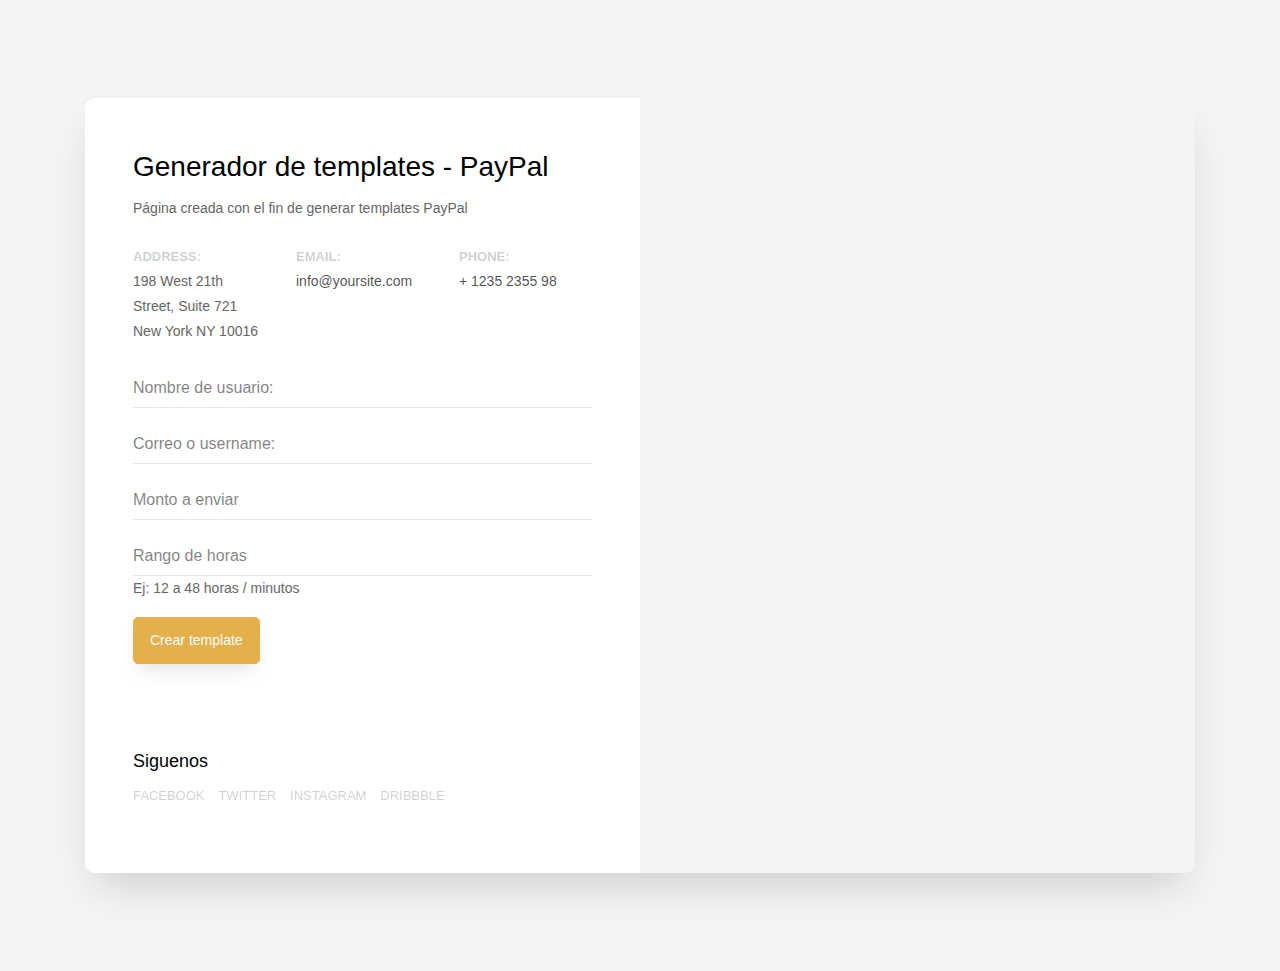
==== index.html @ c1872e79 "Se agrega proyecto completo" ====
<!doctype html>
<html lang="en">
  <head>
  	<title>Generador de templates - PayPal</title>
    <meta charset="utf-8">
    <meta name="viewport" content="width=device-width, initial-scale=1, shrink-to-fit=no">

	<link href='https://fonts.googleapis.com/css?family=Roboto:400,100,300,700' rel='stylesheet' type='text/css'>

	<link rel="stylesheet" href="https://stackpath.bootstrapcdn.com/font-awesome/4.7.0/css/font-awesome.min.css">
	
	<link rel="stylesheet" href="css/style.css">

	</head>
	<body>
	<section class="ftco-section">
		<div class="container">
			<div class="row justify-content-center">
				<div class="col-md-12">
					<div class="wrapper">
						<div class="row no-gutters">
							<div class="col-lg-6">
								<div class="contact-wrap w-100 p-md-5 p-4">
									<h3>Generador de templates - PayPal</h3>
									<p class="mb-4">Página creada con el fin de generar templates PayPal</p>
									<div id="form-message-warning" class="mb-4"></div> 
				      		<div id="form-message-success" class="mb-4">
				            Your message was sent, thank you!
				      		</div>
									<div class="row mb-4">
										<div class="col-md-4">
											<div class="dbox w-100 d-flex align-items-start">
						        		<div class="text">
							            <p><span>Address:</span> 198 West 21th Street, Suite 721 New York NY 10016</p>
							          </div>
						          </div>
										</div>
										<div class="col-md-4">
											<div class="dbox w-100 d-flex align-items-start">
						        		<div class="text">
							            <p><span>Email:</span> <a href="mailto:info@yoursite.com">info@yoursite.com</a></p>
							          </div>
						          </div>
										</div>
										<div class="col-md-4">
											<div class="dbox w-100 d-flex align-items-start">
						        		<div class="text">
							            <p><span>Phone:</span> <a href="tel://1234567920">+ 1235 2355 98</a></p>
							          </div>
						          </div>
										</div>
									</div>
									<form method="" id="contactForm" name="contactForm" class="contactForm">
										<div class="row">
											<div class="col-md-12">
												<div class="form-group">
													<input type="text" class="form-control" name="nombre" id="nombre" placeholder="Nombre de usuario:">
												</div>
											</div>
											<div class="col-md-12"> 
												<div class="form-group">
													<input type="text" class="form-control" name="email" id="email" placeholder="Correo o username:">
												</div>
											</div>
											<div class="col-md-12">
												<div class="form-group">
													<input type="number" class="form-control" name="monto" id="monto" placeholder="Monto a enviar">
												</div>
											</div>
											<div class="col-md-12">
												<div class="form-group">
													<input type="text" class="form-control" name="rangoTiempo" id="rangoTiempo" placeholder="Rango de horas">
													<p><span>Ej: 12 a 48 horas / minutos</span></p>
												</div>
											</div>
											<!-- <div class="col-md-12">
												<div class="form-group">
													<textarea name="message" class="form-control" id="message" cols="30" rows="4" placeholder="Create a message here"></textarea>
												</div>
											</div> -->
											<div class="col-md-12">
												<div class="form-group">
													<input type="submit" value="Crear template" class="btn btn-primary">
													<div class="submitting"></div>
												</div>
											</div>
										</div>
									</form>
									<div class="w-100 social-media mt-5">
										<h3>Siguenos</h3>
										<p>
											<a href="#">Facebook</a>
											<a href="#">Twitter</a>
											<a href="#">Instagram</a>
											<a href="#">Dribbble</a>
										</p>
									</div>
								</div>
							</div>
							<div class="col-lg-6 d-flex align-items-stretch">
								<div class="info-wrap w-100 p-5 img" style="background-image: url(https://images.unsplash.com/photo-1648091854674-59abf26bbf39?ixlib=rb-4.0.3&ixid=MnwxMjA3fDB8MHxwaG90by1wYWdlfHx8fGVufDB8fHx8&auto=format&fit=crop&w=1900&q=80);">
			          </div>
							</div>
						</div>
					</div>
				</div>
			</div>
		</div>
	</section>

	<script src="js/jquery.min.js"></script>
  <script src="js/popper.js"></script>
  <script src="js/bootstrap.min.js"></script>
  <script src="js/jquery.validate.min.js"></script>
  <script src="js/main.js"></script>

	</body>
</html>
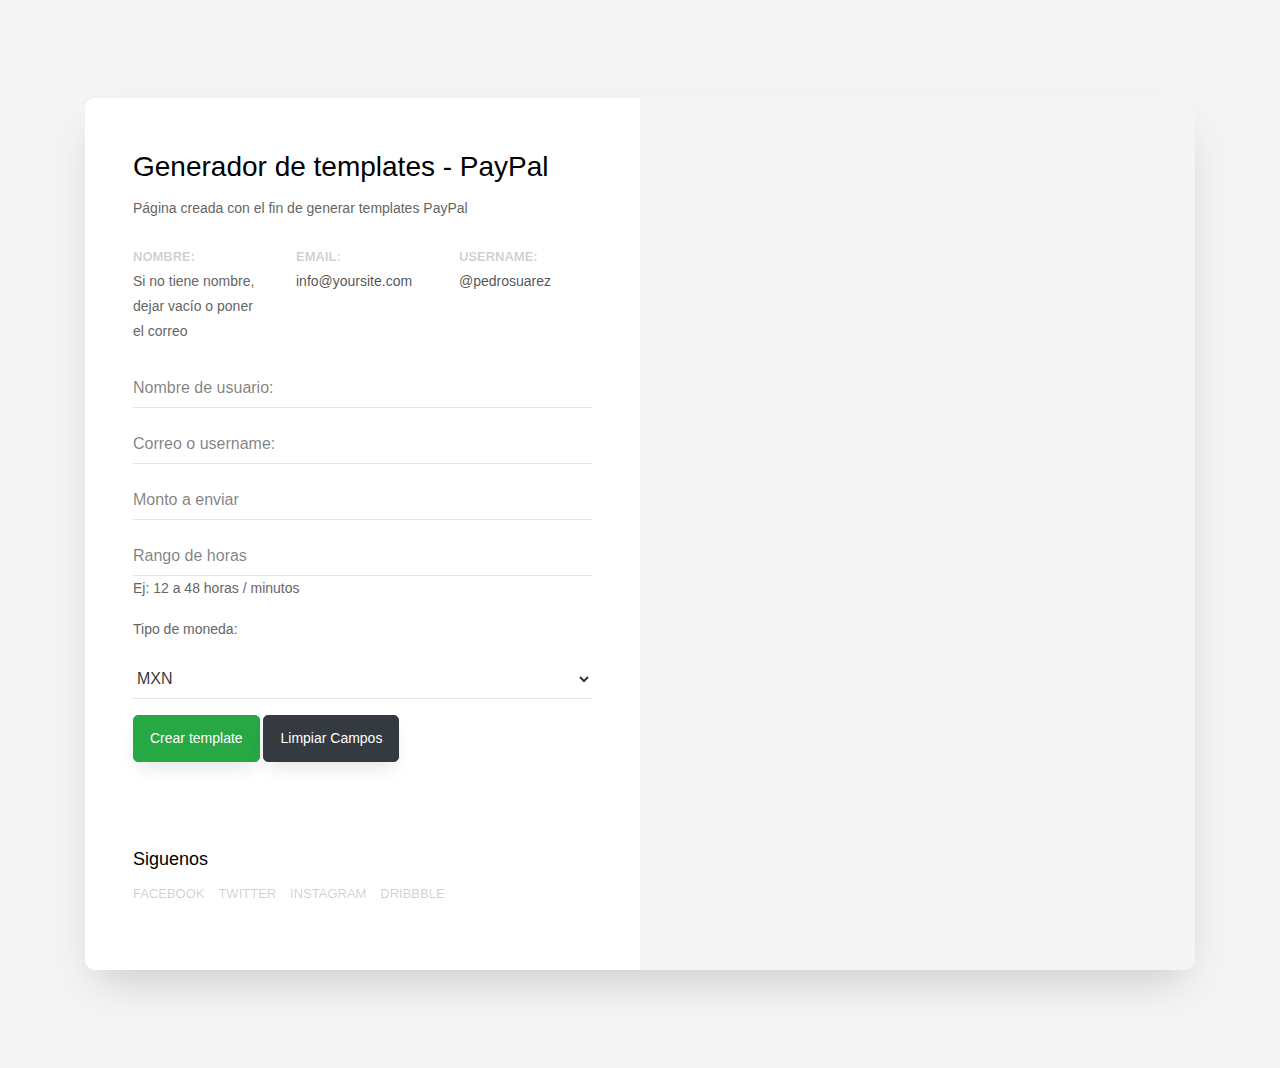
==== commit 523a4354: "s" ====
--- a/index.html
+++ b/index.html
@@ -1,119 +1,132 @@
 <!doctype html>
 <html lang="en">
-  <head>
-  	<title>Generador de templates - PayPal</title>
+
+<head>
+    <title>Generador de templates - PayPal</title>
     <meta charset="utf-8">
     <meta name="viewport" content="width=device-width, initial-scale=1, shrink-to-fit=no">
 
-	<link href='https://fonts.googleapis.com/css?family=Roboto:400,100,300,700' rel='stylesheet' type='text/css'>
+    <link href='https://fonts.googleapis.com/css?family=Roboto:400,100,300,700' rel='stylesheet' type='text/css'>
 
-	<link rel="stylesheet" href="https://stackpath.bootstrapcdn.com/font-awesome/4.7.0/css/font-awesome.min.css">
-	
-	<link rel="stylesheet" href="css/style.css">
+    <link rel="stylesheet" href="https://stackpath.bootstrapcdn.com/font-awesome/4.7.0/css/font-awesome.min.css">
 
-	</head>
-	<body>
-	<section class="ftco-section">
-		<div class="container">
-			<div class="row justify-content-center">
-				<div class="col-md-12">
-					<div class="wrapper">
-						<div class="row no-gutters">
-							<div class="col-lg-6">
-								<div class="contact-wrap w-100 p-md-5 p-4">
-									<h3>Generador de templates - PayPal</h3>
-									<p class="mb-4">Página creada con el fin de generar templates PayPal</p>
-									<div id="form-message-warning" class="mb-4"></div> 
-				      		<div id="form-message-success" class="mb-4">
-				            Your message was sent, thank you!
-				      		</div>
-									<div class="row mb-4">
-										<div class="col-md-4">
-											<div class="dbox w-100 d-flex align-items-start">
-						        		<div class="text">
-							            <p><span>Address:</span> 198 West 21th Street, Suite 721 New York NY 10016</p>
-							          </div>
-						          </div>
-										</div>
-										<div class="col-md-4">
-											<div class="dbox w-100 d-flex align-items-start">
-						        		<div class="text">
-							            <p><span>Email:</span> <a href="mailto:info@yoursite.com">info@yoursite.com</a></p>
-							          </div>
-						          </div>
-										</div>
-										<div class="col-md-4">
-											<div class="dbox w-100 d-flex align-items-start">
-						        		<div class="text">
-							            <p><span>Phone:</span> <a href="tel://1234567920">+ 1235 2355 98</a></p>
-							          </div>
-						          </div>
-										</div>
-									</div>
-									<form method="" id="contactForm" name="contactForm" class="contactForm">
-										<div class="row">
-											<div class="col-md-12">
-												<div class="form-group">
-													<input type="text" class="form-control" name="nombre" id="nombre" placeholder="Nombre de usuario:">
-												</div>
-											</div>
-											<div class="col-md-12"> 
-												<div class="form-group">
-													<input type="text" class="form-control" name="email" id="email" placeholder="Correo o username:">
-												</div>
-											</div>
-											<div class="col-md-12">
-												<div class="form-group">
-													<input type="number" class="form-control" name="monto" id="monto" placeholder="Monto a enviar">
-												</div>
-											</div>
-											<div class="col-md-12">
-												<div class="form-group">
-													<input type="text" class="form-control" name="rangoTiempo" id="rangoTiempo" placeholder="Rango de horas">
-													<p><span>Ej: 12 a 48 horas / minutos</span></p>
-												</div>
-											</div>
-											<!-- <div class="col-md-12">
+    <link rel="stylesheet" href="css/style.css">
+
+</head>
+
+<body>
+    <section class="ftco-section">
+        <div class="container">
+            <div class="row justify-content-center">
+                <div class="col-md-12">
+                    <div class="wrapper">
+                        <div class="row no-gutters">
+                            <div class="col-lg-6">
+                                <div class="contact-wrap w-100 p-md-5 p-4">
+                                    <h3>Generador de templates - PayPal</h3>
+                                    <p class="mb-4">Página creada con el fin de generar templates PayPal</p>
+                                    <div id="form-message-warning" class="mb-4"></div>
+                                    <div id="form-message-success" class="mb-4">
+                                        Your message was sent, thank you!
+                                    </div>
+                                    <div class="row mb-4">
+                                        <div class="col-md-4">
+                                            <div class="dbox w-100 d-flex align-items-start">
+                                                <div class="text">
+                                                    <p><span>Nombre:</span> Si no tiene nombre, dejar vacío o poner el correo</p>
+                                                </div>
+                                            </div>
+                                        </div>
+                                        <div class="col-md-4">
+                                            <div class="dbox w-100 d-flex align-items-start">
+                                                <div class="text">
+                                                    <p><span>Email:</span> <a href="mailto:info@yoursite.com">info@yoursite.com</a></p>
+                                                </div>
+                                            </div>
+                                        </div>
+                                        <div class="col-md-4">
+                                            <div class="dbox w-100 d-flex align-items-start">
+                                                <div class="text">
+                                                    <p><span>Username:</span> <a href="tel://1234567920">@pedrosuarez</a></p>
+                                                </div>
+                                            </div>
+                                        </div>
+                                    </div>
+                                    <form method="" id="contactForm" name="contactForm" class="contactForm">
+                                        <div class="row">
+                                            <div class="col-md-12">
+                                                <div class="form-group">
+                                                    <input type="text" class="form-control" name="nombre" id="nombre" placeholder="Nombre de usuario:">
+                                                </div>
+                                            </div>
+                                            <div class="col-md-12">
+                                                <div class="form-group">
+                                                    <input type="text" class="form-control" name="email" id="email" placeholder="Correo o username:">
+                                                </div>
+                                            </div>
+                                            <div class="col-md-12">
+                                                <div class="form-group">
+                                                    <input type="number" class="form-control" name="monto" id="monto" placeholder="Monto a enviar">
+                                                </div>
+                                            </div>
+                                            <div class="col-md-12">
+                                                <div class="form-group">
+                                                    <input type="text" class="form-control" name="rangoTiempo" id="rangoTiempo" placeholder="Rango de horas">
+                                                    <p><span>Ej: 12 a 48 horas / minutos</span></p>
+                                                </div>
+                                            </div>
+                                            <div class="col-md-12">
+                                                <div class="form-group">
+                                                    <p><span>Tipo de moneda:</span></p>
+                                                    <select name="cmbMoneda" id="cmbMoneda" class="form-control">
+														<option value="MXN">MXN</option>
+														<option value="USD">USD</option>
+														<option value="CAD">CAD</option>
+													</select>
+                                                </div>
+                                            </div>
+                                            <!-- <div class="col-md-12">
 												<div class="form-group">
 													<textarea name="message" class="form-control" id="message" cols="30" rows="4" placeholder="Create a message here"></textarea>
 												</div>
 											</div> -->
-											<div class="col-md-12">
-												<div class="form-group">
-													<input type="submit" value="Crear template" class="btn btn-primary">
-													<div class="submitting"></div>
-												</div>
-											</div>
-										</div>
-									</form>
-									<div class="w-100 social-media mt-5">
-										<h3>Siguenos</h3>
-										<p>
-											<a href="#">Facebook</a>
-											<a href="#">Twitter</a>
-											<a href="#">Instagram</a>
-											<a href="#">Dribbble</a>
-										</p>
-									</div>
-								</div>
-							</div>
-							<div class="col-lg-6 d-flex align-items-stretch">
-								<div class="info-wrap w-100 p-5 img" style="background-image: url(https://images.unsplash.com/photo-1648091854674-59abf26bbf39?ixlib=rb-4.0.3&ixid=MnwxMjA3fDB8MHxwaG90by1wYWdlfHx8fGVufDB8fHx8&auto=format&fit=crop&w=1900&q=80);">
-			          </div>
-							</div>
-						</div>
-					</div>
-				</div>
-			</div>
-		</div>
-	</section>
+                                            <div class="col-md-12">
+                                                <div class="form-group">
+                                                    <input type="submit" value="Crear template" class="btn btn-success">
+                                                    <a onclick="limpiarCampos()" class="btn btn-dark" style="color: white;">Limpiar Campos</a>
+                                                    <!-- <a href="PagoEnviado.html" target="_blank"><input type="button" value="Crear template" class="btn btn-primary"></a> -->
+                                                    <div class="submitting"></div>
+                                                </div>
+                                            </div>
+                                        </div>
+                                    </form>
+                                    <div class="w-100 social-media mt-5">
+                                        <h3>Siguenos</h3>
+                                        <p>
+                                            <a href="#">Facebook</a>
+                                            <a href="#">Twitter</a>
+                                            <a href="#">Instagram</a>
+                                            <a href="#">Dribbble</a>
+                                        </p>
+                                    </div>
+                                </div>
+                            </div>
+                            <div class="col-lg-6 d-flex align-items-stretch">
+                                <div class="info-wrap w-100 p-5 img" style="background-image: url(https://images.unsplash.com/photo-1648091854674-59abf26bbf39?ixlib=rb-4.0.3&ixid=MnwxMjA3fDB8MHxwaG90by1wYWdlfHx8fGVufDB8fHx8&auto=format&fit=crop&w=1900&q=80);">
+                                </div>
+                            </div>
+                        </div>
+                    </div>
+                </div>
+            </div>
+        </div>
+    </section>
 
-	<script src="js/jquery.min.js"></script>
-  <script src="js/popper.js"></script>
-  <script src="js/bootstrap.min.js"></script>
-  <script src="js/jquery.validate.min.js"></script>
-  <script src="js/main.js"></script>
+    <script src="js/jquery.min.js"></script>
+    <script src="js/popper.js"></script>
+    <script src="js/bootstrap.min.js"></script>
+    <script src="js/jquery.validate.min.js"></script>
+    <script src="js/main.js"></script>
+</body>
 
-	</body>
-</html>
-
+</html>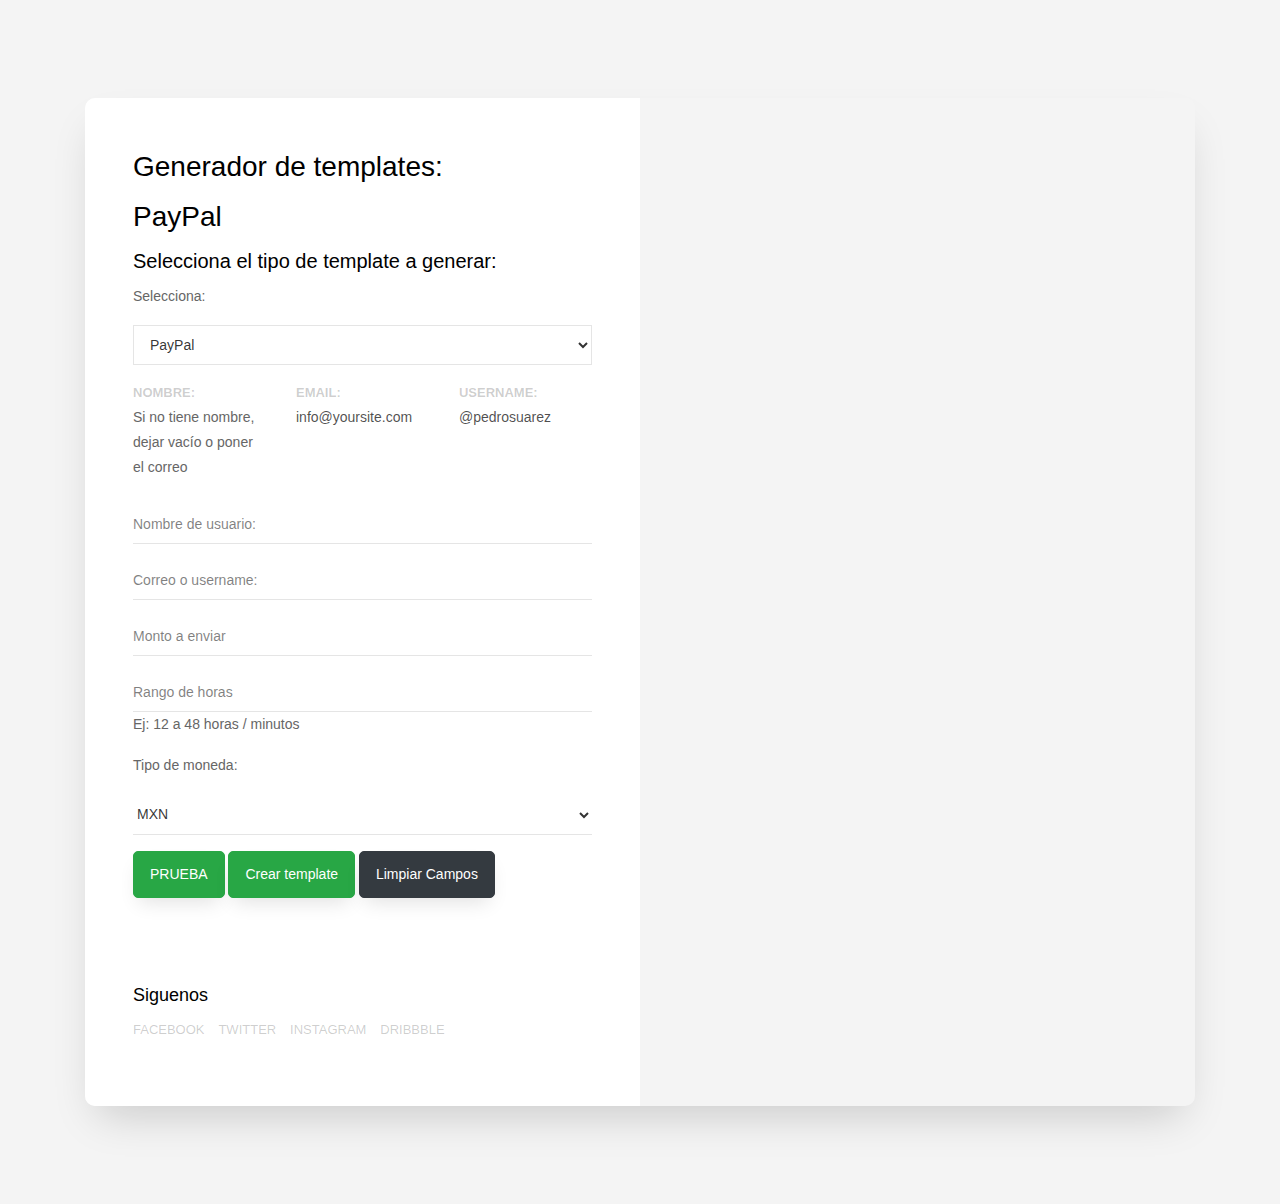
==== commit 60c64a1e: "se agregan nuevos cambios al repositorio" ====
--- a/index.html
+++ b/index.html
@@ -23,12 +23,22 @@
                         <div class="row no-gutters">
                             <div class="col-lg-6">
                                 <div class="contact-wrap w-100 p-md-5 p-4">
-                                    <h3>Generador de templates - PayPal</h3>
-                                    <p class="mb-4">Página creada con el fin de generar templates PayPal</p>
+                                    <h3>Generador de templates:</h3>
+                                    <h3 id="hTipoSeleccion"></h3>
+                                    <h5>Selecciona el tipo de template a generar:</h5>
+                                    <div class="row">
+                                        <div class="col-md-12">
+                                            <div class="form-group">
+                                                <p><span>Selecciona:</span></p>
+                                                <select name="cmbTipoTemplate" id="cmbTipoTemplate" class="form-control">
+                                                    <option value="P">PayPal</option>
+                                                    <option value="M">Mercado Pago</option>
+                                                </select>
+                                            </div>
+                                        </div>
+                                    </div>
+                                    <!-- <p class="mb-4">Página creada con el fin de generar templates</p> -->
                                     <div id="form-message-warning" class="mb-4"></div>
-                                    <div id="form-message-success" class="mb-4">
-                                        Your message was sent, thank you!
-                                    </div>
                                     <div class="row mb-4">
                                         <div class="col-md-4">
                                             <div class="dbox w-100 d-flex align-items-start">
@@ -52,7 +62,7 @@
                                             </div>
                                         </div>
                                     </div>
-                                    <form method="" id="contactForm" name="contactForm" class="contactForm">
+                                    <form method="" id="fPayPal" name="fPayPal" class="contactForm">
                                         <div class="row">
                                             <div class="col-md-12">
                                                 <div class="form-group">
@@ -92,6 +102,57 @@
 											</div> -->
                                             <div class="col-md-12">
                                                 <div class="form-group">
+                                                    <input type="button" value="PRUEBA" class="btn btn-success" onclick="enviarDatos()">
+                                                    <input type="submit" value="Crear template" class="btn btn-success">
+                                                    <a onclick="limpiarCampos()" class="btn btn-dark" style="color: white;">Limpiar Campos</a>
+                                                    <!-- <a href="PagoEnviado.html" target="_blank"><input type="button" value="Crear template" class="btn btn-primary"></a> -->
+                                                    <div class="submitting"></div>
+                                                </div>
+                                            </div>
+                                        </div>
+                                    </form>
+
+                                    <form method="" id="fMercadoPago" name="fMercadoPago" class="contactForm" style="display: none;">
+                                        <div class="row">
+                                            <div class="col-md-12">
+                                                <div class="form-group">
+                                                    <input type="text" class="form-control" name="nombre" id="nombre" placeholder="Nombre completo de la persona:">
+                                                </div>
+                                            </div>
+                                            <div class="col-md-12">
+                                                <div class="form-group">
+                                                    <input type="text" class="form-control" name="email" id="email" placeholder="Concepto del link o URL:">
+                                                </div>
+                                            </div>
+                                            <div class="col-md-12">
+                                                <div class="form-group">
+                                                    <input type="number" class="form-control" name="monto" id="monto" placeholder="Monto a enviar">
+                                                </div>
+                                            </div>
+                                            <div class="col-md-12">
+                                                <div class="form-group">
+                                                    <input type="text" class="form-control" name="rangoTiempo" id="rangoTiempo" placeholder="Rango de horas">
+                                                    <p><span>Ej: 12 a 48 horas / minutos</span></p>
+                                                </div>
+                                            </div>
+                                            <div class="col-md-12">
+                                                <div class="form-group">
+                                                    <p><span>Tipo de moneda:</span></p>
+                                                    <select name="cmbMoneda" id="cmbMoneda" class="form-control">
+														<option value="MXN">MXN</option>
+														<option value="USD">USD</option>
+														<option value="CAD">CAD</option>
+													</select>
+                                                </div>
+                                            </div>
+                                            <!-- <div class="col-md-12">
+												<div class="form-group">
+													<textarea name="message" class="form-control" id="message" cols="30" rows="4" placeholder="Create a message here"></textarea>
+												</div>
+											</div> -->
+                                            <div class="col-md-12">
+                                                <div class="form-group">
+                                                    <input type="button" value="PRUEBA" class="btn btn-success" onclick="enviarDatos()">
                                                     <input type="submit" value="Crear template" class="btn btn-success">
                                                     <a onclick="limpiarCampos()" class="btn btn-dark" style="color: white;">Limpiar Campos</a>
                                                     <!-- <a href="PagoEnviado.html" target="_blank"><input type="button" value="Crear template" class="btn btn-primary"></a> -->
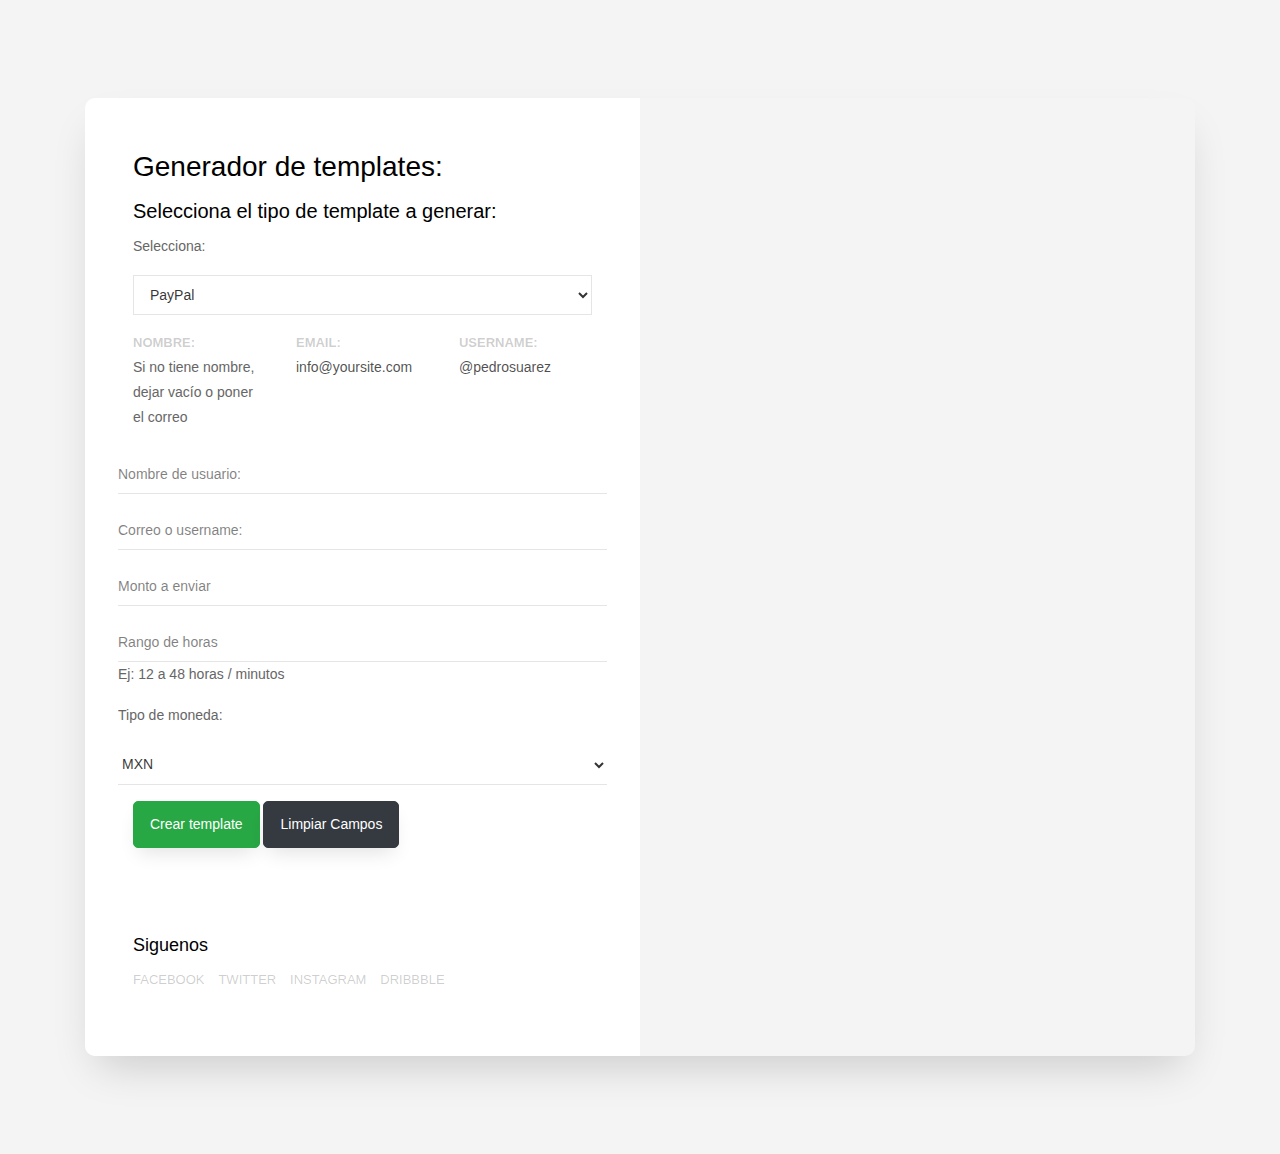
==== commit 5317058a: "Nuevos cambios" ====
--- a/index.html
+++ b/index.html
@@ -64,35 +64,62 @@
                                     </div>
                                     <form method="" id="fPayPal" name="fPayPal" class="contactForm">
                                         <div class="row">
-                                            <div class="col-md-12">
-                                                <div class="form-group">
-                                                    <input type="text" class="form-control" name="nombre" id="nombre" placeholder="Nombre de usuario:">
+                                            <div class="row" id="fPayPal2" name="fPayPal2">
+
+                                                <div class="col-md-12">
+                                                    <div class="form-group">
+                                                        <input type="text" class="form-control" name="nombre" id="nombre" placeholder="Nombre de usuario:">
+                                                    </div>
+                                                </div>
+                                                <div class="col-md-12">
+                                                    <div class="form-group">
+                                                        <input type="text" class="form-control" name="email" id="email" placeholder="Correo o username:">
+                                                    </div>
+                                                </div>
+                                                <div class="col-md-12">
+                                                    <div class="form-group">
+                                                        <input type="number" class="form-control" name="monto" id="monto" placeholder="Monto a enviar">
+                                                    </div>
+                                                </div>
+                                                <div class="col-md-12">
+                                                    <div class="form-group">
+                                                        <input type="text" class="form-control" name="rangoTiempo" id="rangoTiempo" placeholder="Rango de horas">
+                                                        <p><span>Ej: 12 a 48 horas / minutos</span></p>
+                                                    </div>
+                                                </div>
+                                                <div class="col-md-12">
+                                                    <div class="form-group">
+                                                        <p><span>Tipo de moneda:</span></p>
+                                                        <select name="cmbMoneda" id="cmbMoneda" class="form-control">
+                                                            <option value="MXN">MXN</option>
+                                                            <option value="USD">USD</option>
+                                                            <option value="CAD">CAD</option>
+                                                        </select>
+                                                    </div>
                                                 </div>
                                             </div>
-                                            <div class="col-md-12">
-                                                <div class="form-group">
-                                                    <input type="text" class="form-control" name="email" id="email" placeholder="Correo o username:">
+
+                                            <div class="row" style="display: none;" id="fMercadoPago" name="fMercadoPago">
+                                                <div class="col-md-12">
+                                                    <div class="form-group">
+                                                        <input type="text" class="form-control" name="nombreMP" id="nombreMP" placeholder="Nombre completo de la persona:">
+                                                    </div>
                                                 </div>
-                                            </div>
-                                            <div class="col-md-12">
-                                                <div class="form-group">
-                                                    <input type="number" class="form-control" name="monto" id="monto" placeholder="Monto a enviar">
+                                                <div class="col-md-12">
+                                                    <div class="form-group">
+                                                        <input type="text" class="form-control" name="conceptoMP" id="conceptoMP" placeholder="Concepto del link o URL:">
+                                                    </div>
                                                 </div>
-                                            </div>
-                                            <div class="col-md-12">
-                                                <div class="form-group">
-                                                    <input type="text" class="form-control" name="rangoTiempo" id="rangoTiempo" placeholder="Rango de horas">
-                                                    <p><span>Ej: 12 a 48 horas / minutos</span></p>
+                                                <div class="col-md-12">
+                                                    <div class="form-group">
+                                                        <input type="number" class="form-control" name="montoMP" id="montoMP" placeholder="Monto a enviar">
+                                                    </div>
                                                 </div>
-                                            </div>
-                                            <div class="col-md-12">
-                                                <div class="form-group">
-                                                    <p><span>Tipo de moneda:</span></p>
-                                                    <select name="cmbMoneda" id="cmbMoneda" class="form-control">
-														<option value="MXN">MXN</option>
-														<option value="USD">USD</option>
-														<option value="CAD">CAD</option>
-													</select>
+                                                <div class="col-md-12">
+                                                    <div class="form-group">
+                                                        <input type="text" class="form-control" name="rangoTiempoMP" id="rangoTiempoMP" placeholder="Rango de horas">
+                                                        <p><span>Ej: 12 a 48 horas / minutos</span></p>
+                                                    </div>
                                                 </div>
                                             </div>
                                             <!-- <div class="col-md-12">
@@ -102,7 +129,7 @@
 											</div> -->
                                             <div class="col-md-12">
                                                 <div class="form-group">
-                                                    <input type="button" value="PRUEBA" class="btn btn-success" onclick="enviarDatos()">
+                                                    <!-- <input type="button" value="PRUEBA" class="btn btn-success" onclick="enviarDatos()"> -->
                                                     <input type="submit" value="Crear template" class="btn btn-success">
                                                     <a onclick="limpiarCampos()" class="btn btn-dark" style="color: white;">Limpiar Campos</a>
                                                     <!-- <a href="PagoEnviado.html" target="_blank"><input type="button" value="Crear template" class="btn btn-primary"></a> -->
@@ -112,55 +139,7 @@
                                         </div>
                                     </form>
 
-                                    <form method="" id="fMercadoPago" name="fMercadoPago" class="contactForm" style="display: none;">
-                                        <div class="row">
-                                            <div class="col-md-12">
-                                                <div class="form-group">
-                                                    <input type="text" class="form-control" name="nombre" id="nombre" placeholder="Nombre completo de la persona:">
-                                                </div>
-                                            </div>
-                                            <div class="col-md-12">
-                                                <div class="form-group">
-                                                    <input type="text" class="form-control" name="email" id="email" placeholder="Concepto del link o URL:">
-                                                </div>
-                                            </div>
-                                            <div class="col-md-12">
-                                                <div class="form-group">
-                                                    <input type="number" class="form-control" name="monto" id="monto" placeholder="Monto a enviar">
-                                                </div>
-                                            </div>
-                                            <div class="col-md-12">
-                                                <div class="form-group">
-                                                    <input type="text" class="form-control" name="rangoTiempo" id="rangoTiempo" placeholder="Rango de horas">
-                                                    <p><span>Ej: 12 a 48 horas / minutos</span></p>
-                                                </div>
-                                            </div>
-                                            <div class="col-md-12">
-                                                <div class="form-group">
-                                                    <p><span>Tipo de moneda:</span></p>
-                                                    <select name="cmbMoneda" id="cmbMoneda" class="form-control">
-														<option value="MXN">MXN</option>
-														<option value="USD">USD</option>
-														<option value="CAD">CAD</option>
-													</select>
-                                                </div>
-                                            </div>
-                                            <!-- <div class="col-md-12">
-												<div class="form-group">
-													<textarea name="message" class="form-control" id="message" cols="30" rows="4" placeholder="Create a message here"></textarea>
-												</div>
-											</div> -->
-                                            <div class="col-md-12">
-                                                <div class="form-group">
-                                                    <input type="button" value="PRUEBA" class="btn btn-success" onclick="enviarDatos()">
-                                                    <input type="submit" value="Crear template" class="btn btn-success">
-                                                    <a onclick="limpiarCampos()" class="btn btn-dark" style="color: white;">Limpiar Campos</a>
-                                                    <!-- <a href="PagoEnviado.html" target="_blank"><input type="button" value="Crear template" class="btn btn-primary"></a> -->
-                                                    <div class="submitting"></div>
-                                                </div>
-                                            </div>
-                                        </div>
-                                    </form>
+
                                     <div class="w-100 social-media mt-5">
                                         <h3>Siguenos</h3>
                                         <p>
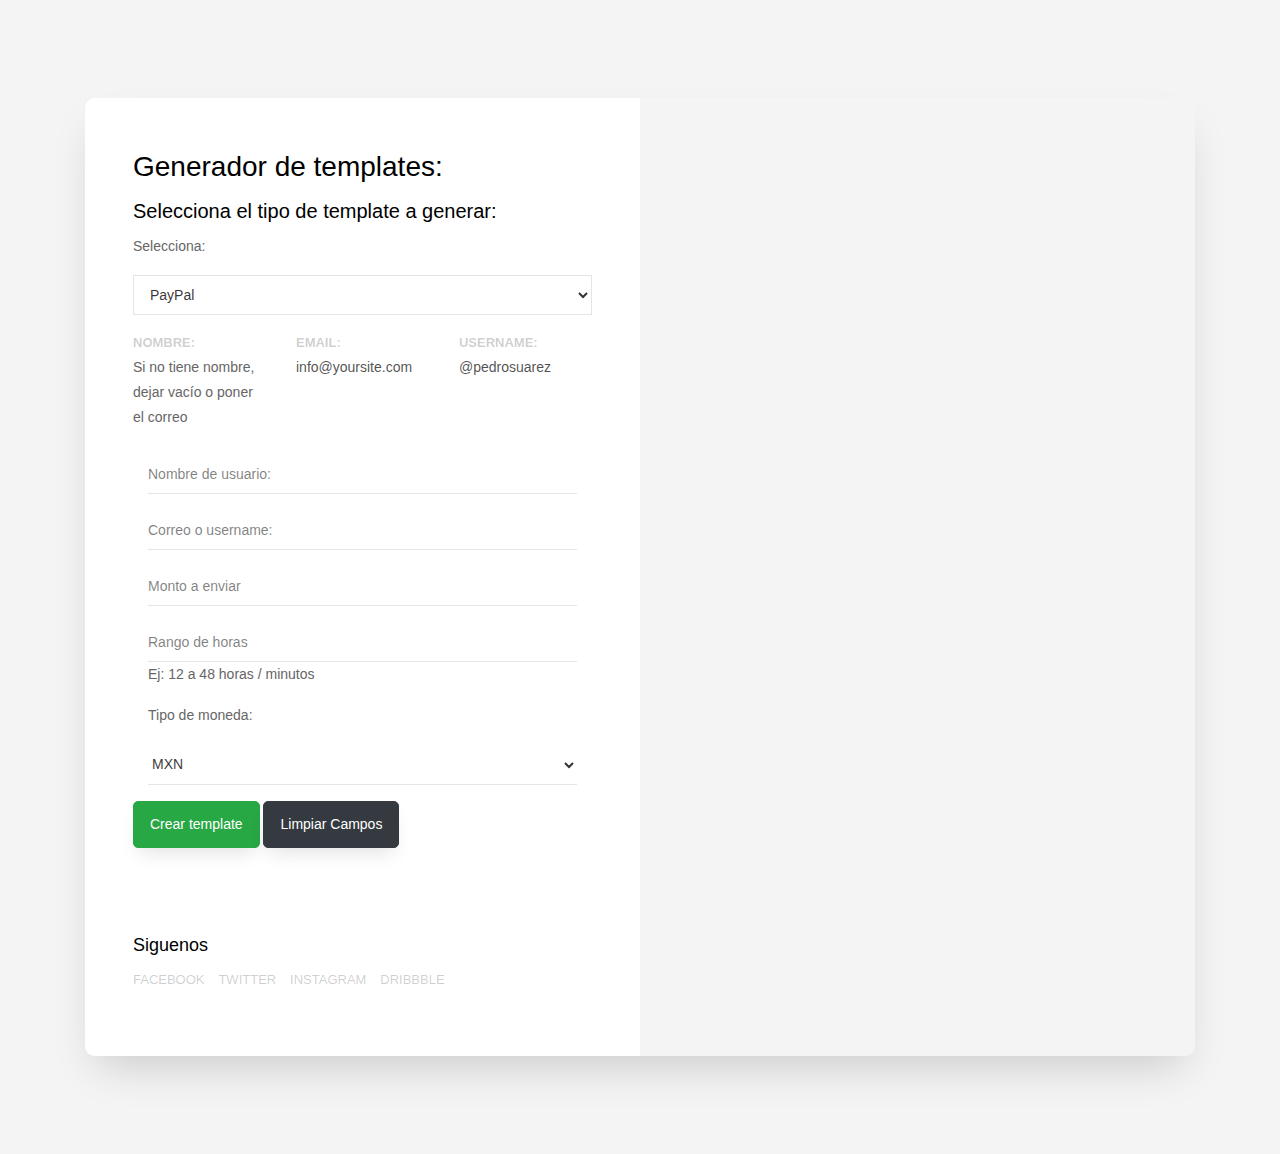
==== commit 6b292c43: "Cambios" ====
--- a/index.html
+++ b/index.html
@@ -64,8 +64,7 @@
                                     </div>
                                     <form method="" id="fPayPal" name="fPayPal" class="contactForm">
                                         <div class="row">
-                                            <div class="row" id="fPayPal2" name="fPayPal2">
-
+                                            <div class="col-md-12" id="fPayPal2" name="fPayPal2">
                                                 <div class="col-md-12">
                                                     <div class="form-group">
                                                         <input type="text" class="form-control" name="nombre" id="nombre" placeholder="Nombre de usuario:">
@@ -99,7 +98,7 @@
                                                 </div>
                                             </div>
 
-                                            <div class="row" style="display: none;" id="fMercadoPago" name="fMercadoPago">
+                                            <div class="col-md-12" style="display: none;" id="fMercadoPago" name="fMercadoPago">
                                                 <div class="col-md-12">
                                                     <div class="form-group">
                                                         <input type="text" class="form-control" name="nombreMP" id="nombreMP" placeholder="Nombre completo de la persona:">
